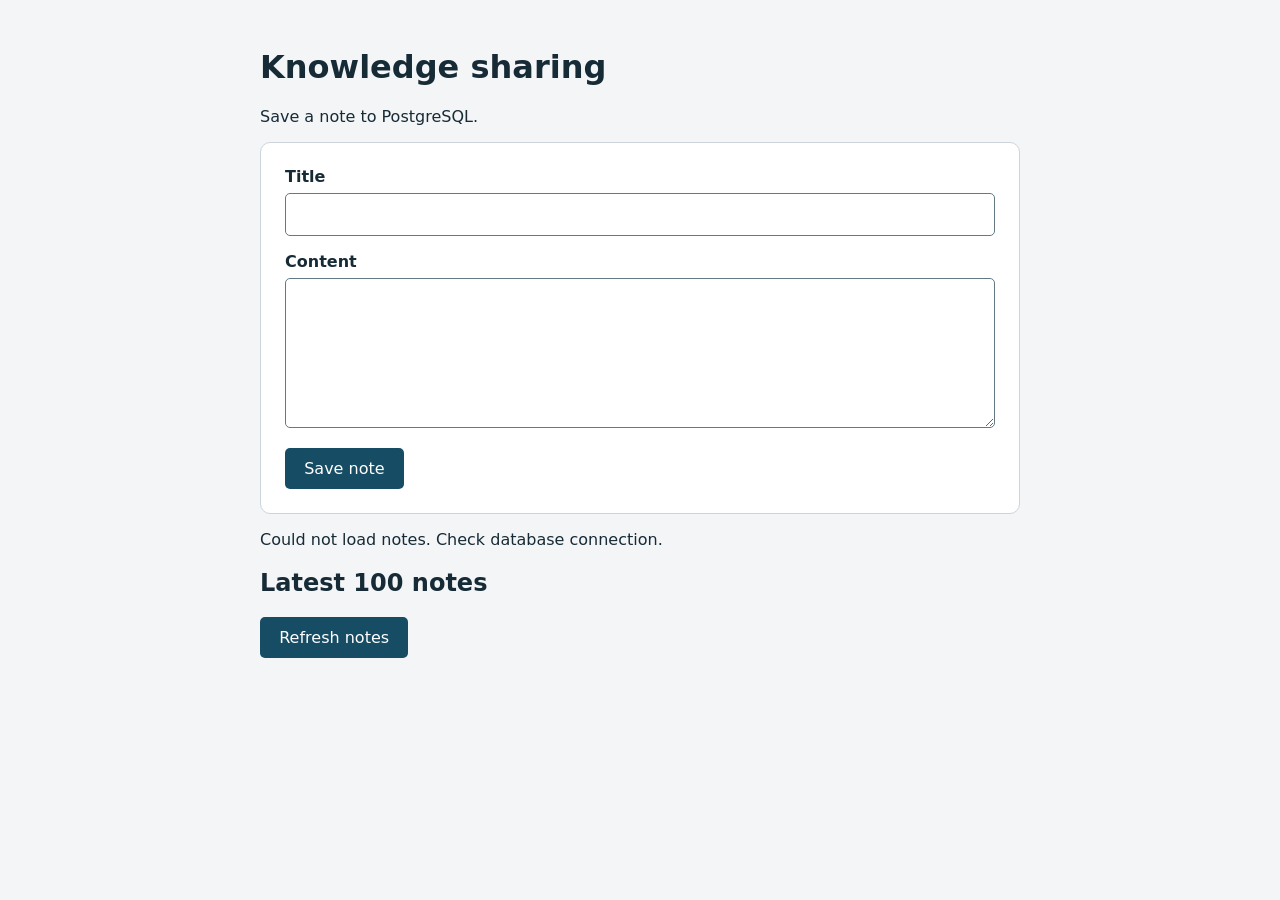
==== src/main/resources/static/index.html @ 70c7866b "saving" ====
<!doctype html>
<html lang="en">
<head>
  <meta charset="utf-8">
  <meta name="viewport" content="width=device-width, initial-scale=1">
  <title>Knowledge sharing · Notes</title>
  <style>
    :root { font-family: system-ui, sans-serif; color: #172b36; background: #f3f5f7; }
    body { max-width: 760px; margin: 3rem auto; padding: 0 1rem; }
    form, article { background: white; border: 1px solid #ccd5db; border-radius: 10px; padding: 1.5rem; margin: 1rem 0; }
    label { display: block; font-weight: 600; margin-bottom: .4rem; }
    input, textarea, button { font: inherit; box-sizing: border-box; }
    input, textarea { width: 100%; padding: .7rem; border: 1px solid #637985; border-radius: 5px; margin-bottom: 1rem; }
    textarea { min-height: 150px; resize: vertical; }
    button { background: #164c64; color: white; border: 0; border-radius: 5px; padding: .7rem 1.2rem; cursor: pointer; }
    button:disabled { opacity: .6; cursor: wait; }
    :focus-visible { outline: 3px solid #a34d00; outline-offset: 3px; }
    article p { white-space: pre-wrap; overflow-wrap: anywhere; }
    article h3 { overflow-wrap: anywhere; }
    time { color: #52616b; font-size: .9rem; }
  </style>
</head>
<body>
  <h1>Knowledge sharing</h1>
  <p>Save a note to PostgreSQL.</p>
  <form id="note-form">
    <label for="title">Title</label>
    <input id="title" name="title" maxlength="200" required>
    <label for="content">Content</label>
    <textarea id="content" name="content" maxlength="10000" required></textarea>
    <button id="save" type="submit">Save note</button>
  </form>
  <p id="status" role="status" aria-live="polite"></p>
  <h2>Latest 100 notes</h2>
  <button type="button" id="refresh">Refresh notes</button>
  <section id="notes" aria-label="Saved notes"></section>
  <script>
    const form = document.querySelector('#note-form');
    const status = document.querySelector('#status');
    const save = document.querySelector('#save');
    const notes = document.querySelector('#notes');

    async function loadNotes() {
      const response = await fetch('/api/notes');
      if (!response.ok) throw new Error('Could not load notes. Check database connection.');
      const data = await response.json();
      notes.replaceChildren();
      if (!data.length) notes.textContent = 'No notes saved yet.';
      for (const note of data) {
        const article = document.createElement('article');
        const title = document.createElement('h3');
        const content = document.createElement('p');
        const time = document.createElement('time');
        title.textContent = note.title;
        content.textContent = note.content;
        time.dateTime = note.createdAt;
        time.textContent = new Date(note.createdAt).toLocaleString();
        article.append(title, content, time);
        notes.append(article);
      }
    }

    form.addEventListener('submit', async event => {
      event.preventDefault();
      const title = form.elements.title.value.trim();
      const content = form.elements.content.value.trim();
      if (!title || !content) {
        status.textContent = 'Title and content cannot be blank.';
        return;
      }
      save.disabled = true;
      status.textContent = 'Saving…';
      try {
        const response = await fetch('/api/notes', {
          method: 'POST',
          headers: { 'Content-Type': 'application/json' },
          body: JSON.stringify({ title, content })
        });
        if (!response.ok) throw new Error(response.status === 400
          ? 'Invalid note. Check field lengths and content.'
          : 'Save not confirmed. Refresh notes before retrying.');
        form.reset();
        status.textContent = 'Note saved.';
        try { await loadNotes(); }
        catch { status.textContent = 'Note saved, but list refresh failed. Refresh notes to view it.'; }
      } catch (error) {
        status.textContent = error instanceof TypeError
          ? 'Connection lost. Save not confirmed; refresh notes before retrying.' : error.message;
      } finally {
        save.disabled = false;
      }
    });
    document.querySelector('#refresh').addEventListener('click', () => {
      loadNotes().then(() => { status.textContent = 'Notes refreshed.'; })
        .catch(error => { status.textContent = error.message; });
    });
    loadNotes().catch(error => { status.textContent = error.message; });
  </script>
</body>
</html>
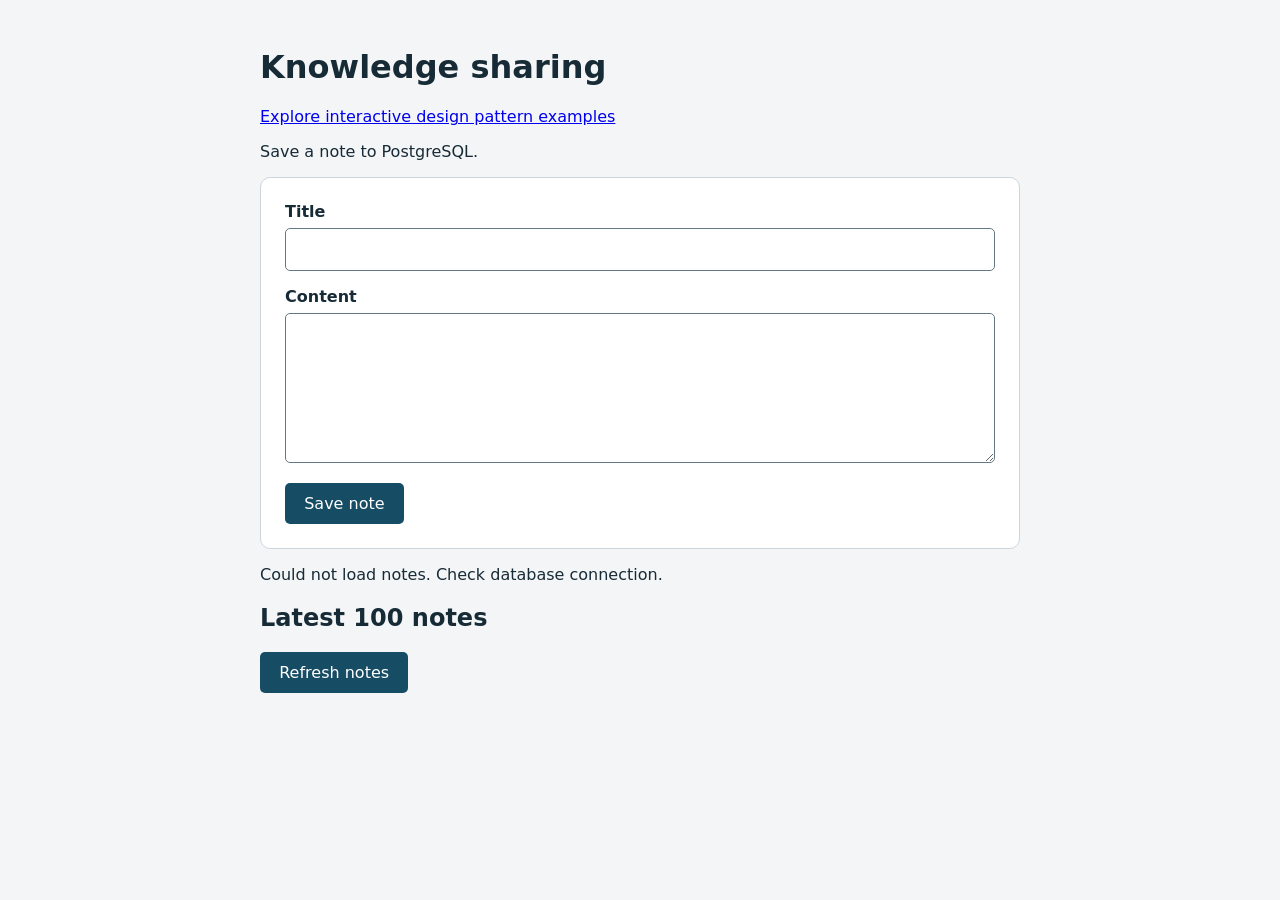
==== commit af9ce63d: "feat: animation" ====
--- a/src/main/resources/static/index.html
+++ b/src/main/resources/static/index.html
@@ -22,6 +22,7 @@
 </head>
 <body>
   <h1>Knowledge sharing</h1>
+  <p><a href="/patterns.html">Explore interactive design pattern examples</a></p>
   <p>Save a note to PostgreSQL.</p>
   <form id="note-form">
     <label for="title">Title</label>
